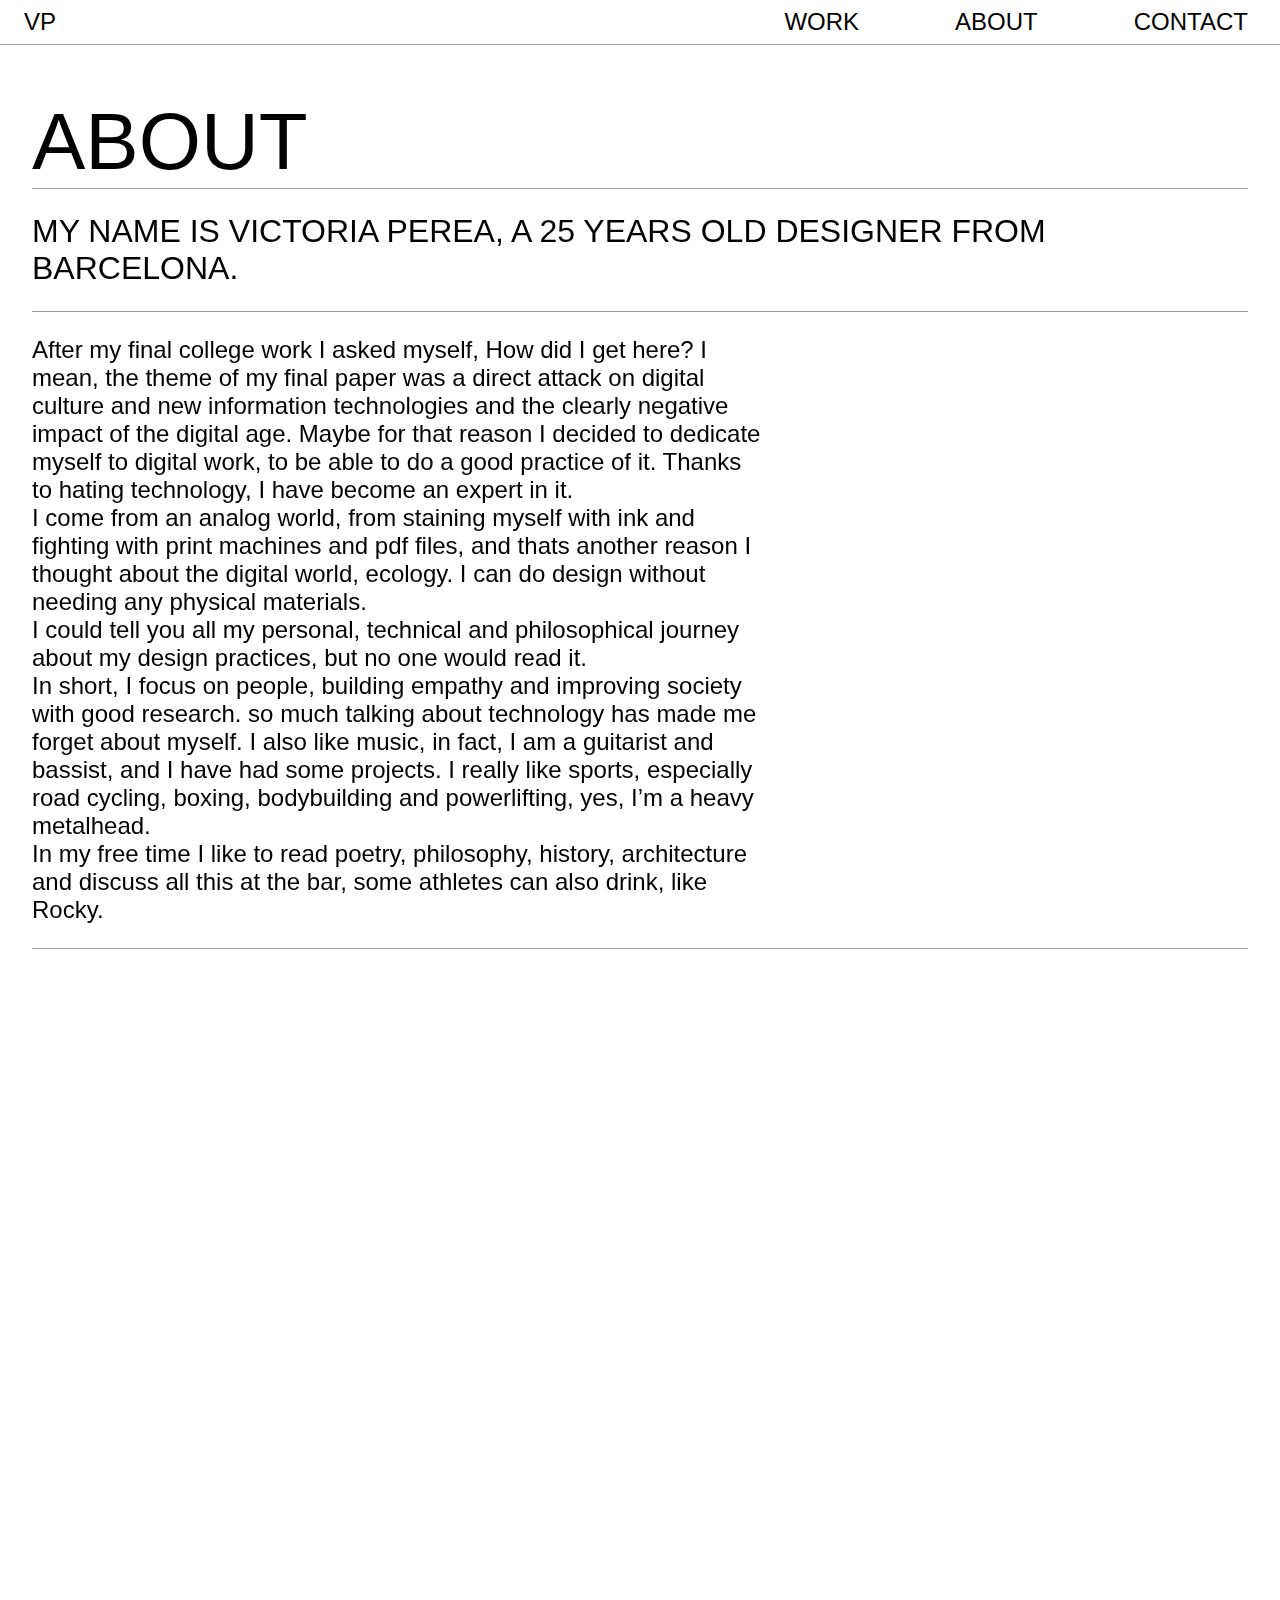
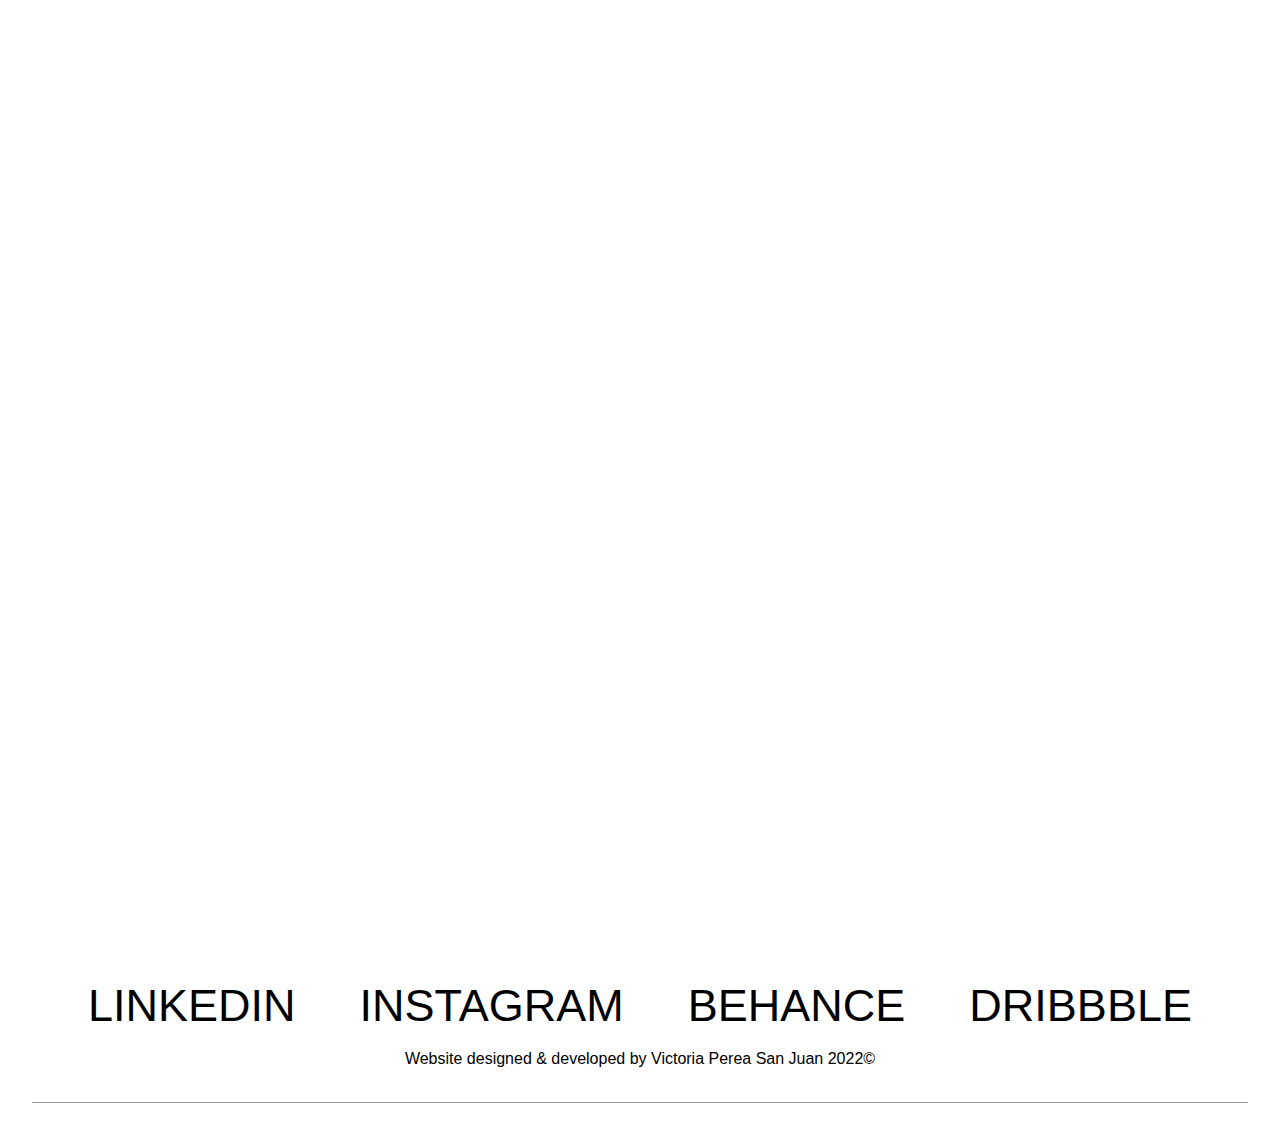
==== about.html @ 7c581150 "26-04-22-18:03" ====
<!DOCTYPE html>
<html lang="en">
<head>
    <meta charset="UTF-8">
    <meta http-equiv="X-UA-Compatible" content="IE=edge">
    <meta name="viewport" content="width=device-width, initial-scale=1.0">
  <title>WORK</title>
  <link rel="stylesheet" href="./assets/css/about.css">
  <link rel="stylesheet" href="./assets/css/switzer.css">
  <link rel="stylesheet" href="./assets/js/aos.js">
  <link rel="stylesheet" href="./assets/js/type.js">
  <link rel="stylesheet" href="https://unpkg.com/aos@next/dist/aos.css"/>
<link rel="preconnect" href="https://fonts.googleapis.com">
<link href="https://fonts.googleapis.com/css2?family=Playfair+Display:ital@1&display=swap" rel="stylesheet">
<link href="./assets/css/pointer.css" rel="stylesheet">
<script src="./assets/js/scrollup.js"></script>

</head>


<body>

    <header>
    
        <div class="logo">
            <a class="vp" href="./index.html">VP</a>
        </div>
        <nav class="menu">
            <div class="cajasheader">
            <a class="contact" href="#contact-ancla">contact</a>
            <a class="about" href="">about</a>
            <a class="work" href="index.html#selected-work">work</a>
            </div>

            <div class="burger">
            
                <!-- Everything below this is part of the burger menu-->
                </div>
                <div class="button_container" id="toggle"><span class="top"></span><span class="middle"></span><span class="bottom"></span></div>
                <div class="overlay" id="overlay">
                <nav class="overlay-menu">
                    <ul>
                        <li class="borderh"><a href="index.html">Home</a></li>
                        <li class="borderb"><a href="index.html#selected-work">work</a></li>
                        <li class="borderb"><a href="about.html">about</a></li>
                        <li class="borderb"><a href="index.html#contact-ancla">Contact</a></li>
                    </ul>
                </nav>
            </div>

    <script src='https://cdnjs.cloudflare.com/ajax/libs/jquery/2.1.3/jquery.min.js'></script><script  src="/assets/js/script.js"></script>

        </nav>
   
    </header>

    <div class="titulo" data-aos="fade-right" data-aos-duration="2000">
        <div class="titulo_">
            about
        </div>
    </div>

    <div class="h1"  data-aos="zoom-in-right" data-aos-duration="1000">
        <h1>
            My name is Victoria Perea, a 25 years old designer from Barcelona.
        </h1>
    </div>

    <div class="h3" data-aos="fade-up" data-aos-duration="1000">
        <h3>
            After my final college work I asked myself, How did I get here? I mean, the theme of my final paper was a direct attack on digital culture and new information technologies and the clearly negative impact of the digital age.
Maybe for that reason I decided to dedicate myself to digital work, to be able to do a good practice of it.
Thanks to hating technology, I have become an expert in it.<br>

I come from an analog world, from staining myself with ink and fighting with print machines and pdf files, and thats another reason I thought about the digital world, ecology. I can do design without needing any physical materials.<br>

I could tell you all my personal, technical and philosophical journey about my design practices, but no one would read it.<br>
In short, I focus on people, building empathy and improving society with good research.

so much talking about technology has made me forget about myself. I also like music, in fact, I am a guitarist and bassist, and I have had some projects.

I really like sports, especially road cycling, boxing, bodybuilding and powerlifting, yes, I’m a heavy metalhead. <br>
In my free time I like to read poetry, philosophy, history, architecture and discuss all this at the bar, some athletes can also drink, like Rocky.
        </h3>

    </div>
    <div class="titulo"> 
        <div class="titulo_" data-aos="fade-up" data-aos-duration="1000">
            MY CV
        </div>
    <div class="h4" data-aos="fade-up" data-aos-duration="1000">
        <h4>
            Let’s talk about my experience        
         </h4>
    </div>

    <div class="cv" data-aos="fade-up" data-aos-duration="1000">
        <p class="cv_text">
            When I finished high school, I didn't really know what to do, and I got into a Commerce degree, then I didn't know what to do either, and I signed up for a course in graphic design and video editing. 

Finally, I knew what I wanted to do for the rest of my life, and I signed up for a higher degree in graphic design and production management. That allowed me to work as a pre-printer and printer in a screen printing workshop and a print shop while I was earning my undergraduate degree in graphic design and visual communication.
In 2021, I finished my university studies and started a master's degree in Digital Experience Design.

I currently work as a UX/UI designer, and content Design at <a id="hcta-link" href="https://humancta.org/" target="_blank" rel="noopener noreferrer">Human Call To Action.</a>

<p class="cv_text">I attach here my Curriculum vitae for more technical information. 🡣</p>
<a class="download" href="./assets/pdfs/curriculum-vp.pdf" download="Curriculum-victoria-perea">
    📃</a>
        </p>
    </div>
    
<div id="contact-ancla"></div>
    <h5 data-aos="fade-up"
    data-aos-duration="3000">
        Want to cycle with me or do you prefer to be my gym bro?
Well, we can also work together<br>🡣
    <div class="mail">
        <a href="mailto:v.vperea@gmail.com">v.vperea@gmail.com</a>
    </div>
    </h5>

    <footer>
        <div class="rrss">
            
                <a href="https://www.linkedin.com/in/victoria-perea-sanjuan/" target="_blank" rel="noopener noreferrer">linkedin</a>
                <a href="https://www.instagram.com/vickyabyss/"  target="_blank" rel="noopener noreferrer">instagram</a>
                <a href="https://www.behance.net/vickyabyss" target="_blank" rel="noopener noreferrer">behance</a>
                <a href="https://dribbble.com/Vickyperea"  target="_blank" rel="noopener noreferrer">dribbble</a>
        </div>

        <div class="copy">
            Website designed & developed by Victoria Perea San Juan 2022©
        </div>
</footer>
                
<button onclick="topFunction()" id="myBtn" title="Go to top">
    <img data-aos="fade-up" data-aos-duration="1000" class="button" src="./assets/img/Group 9.svg" alt="">
</button>

    <script  src="./assets/js/type.js"></script>
    <script src="https://unpkg.com/aos@next/dist/aos.js"></script>
    <script>
      AOS.init();
    </script>
</body>
<script src="./assets/js/pointer.js"></script>
<script>
    init_pointer({s
        
    })
</script>
</html>
---- assets/css/about.css ----
html,
body,
div,
span,
applet,
object,
iframe,
h1,
h2,
h3,
h4,
h5,
h6,
p,
blockquote,
pre,
a,
abbr,
acronym,
address,
big,
cite,
code,
del,
dfn,
em,
img,
ins,
kbd,
q,
s,
samp,
small,
strike,
strong,
sub,
sup,
tt,
var,
b,
u,
i,
center,
dl,
dt,
dd,
ol,
ul,
li,
fieldset,
form,
label,
legend,
table,
caption,
tbody,
tfoot,
thead,
tr,
th,
td,
article,
aside,
canvas,
details,
embed,
figure,
figcaption,
footer,
header,
hgroup,
menu,
nav,
output,
ruby,
section,
summary,
time,
mark,
audio,
video {
    border: 0;
    font: inherit;
    font-size: 100%;
    margin: 0;
    padding: 0;
    vertical-align: baseline;
}

article,
aside,
details,
figcaption,
figure,
footer,
header,
hgroup,
menu,
nav,
section {
    display: block;
}

blockquote,
q {
    quotes: none;
}

ol,
ul {
    list-style: none;
}

blockquote::before,
blockquote::after,
q::before,
q::after {
    content: none;
}

button,
[role="button"],
input[type="button"],
input[type="reset"],
input[type="submit"] {
    background: inherit;
    border: none;
    color: inherit;
    cursor: pointer;
    font-family: inherit;
    font-size: inherit;
    font-weight: inherit;
    line-height: inherit;
    margin: 0;
    padding: 0;
    text-align: inherit;
    vertical-align: inherit;
    width: auto;
}

iframe {
    border: 0;
}

img {
    display: block;
    height: auto;
    -ms-interpolation-mode: bicubic;
    max-width: 100%;
    width: auto;
}

table {
    border-collapse: collapse;
    border-spacing: 0;
}

*,
*::before,
*::after {
    -moz-box-sizing: border-box;
    -webkit-box-sizing: border-box;
    box-sizing: border-box;
    -webkit-font-smoothing: antialiased !important;
    font-smooth: antialiased !important;
    -moz-osx-font-smoothing: grayscale !important;
    text-rendering: optimizeLegibility !important;
}

html,
body {
    position: relative;
    overflow-x: hidden;
}

a svg,
button * {
    pointer-events: none;
}



/*-------------------AQUI EMPIEZO-------------------*/


/*----------------------------------------------------------------*/
/*----------------------------HEADER------------------------------*/
/*----------------------------------------------------------------*/

#overlay {
    display: none;
}

header {
  display: flex;
  text-decoration: none;
  color: black;
  background-color: white;
  width: 100%;
  left: 0;
  top: 0;
  position: fixed;
  border-bottom: solid 1px #9A9A9A;
  justify-content: space-between;
  z-index: 100;
}



.logo a nav {
  text-decoration: none;
}
a{
  color:black;
  text-decoration:none
}

.container {
    padding: 0 1.5rem;
}

.logo {
left: 2%;
margin: 0.5rem;
margin-left: 1.5rem;
font-size: 1.5rem;
text-decoration: none;
}
.menu a {
  text-decoration: none;
  color: #E7E7E7;
 
}
.menu {
  display: inline-block;
  margin: 0.5rem;
  margin-right: 2rem; 
}
.cajasheader a{
  font-size: 1.5rem;
  color: black;
  text-transform: uppercase;
  margin-left: 6rem;
  float: right;

}
.cajasheader a:hover{
  font-style: italic;
}

.logo:hover {
  font-style: italic;
}
/*----------------------------------------------------------------*/
/*-----------------------------BODY-------------------------------*/
/*----------------------------------------------------------------*/


body {
    min-height: 100vh;
    justify-content: center;
    align-items: center;
    background: white;
    font-family: 'Switzer-Regular', sans-serif;
    margin: 2rem;
  }

.titulo {
    border-bottom: #9A9A9A solid 1px;
}

.titulo_ {
    margin-top: 4rem;
    font-size: 5rem;
    text-transform: uppercase;
}

.h1 {
    border-bottom: #9A9A9A solid 1px;   
}

h1{
    font-size: 2rem;
    text-transform: uppercase;
    margin-top: 1.5rem;
    margin-bottom: 1.5rem;
}
.h3{
    border-bottom: #9A9A9A solid 1px;     
}

h3{
    margin-top: 1.5rem;
    font-size: 1.5rem;
    margin-right: 40%;
    margin-bottom: 1.5rem;
}
.h4{
    border-bottom: #9A9A9A 1px solid;
}
h4 {
    font-size: 2rem;
    text-transform: uppercase;
    margin-top: 1.5rem;
    margin-bottom: 1.5rem;
} 
.cv_text{
    margin-top: 1.5rem;
    font-size: 1.5rem;
    margin-right: 40%;
    margin-bottom: 1.5rem;
}

.download {
    font-size: 4rem;
    margin-left: auto;
    margin-right: auto;
}
.download  :hover{
    font-style: italic;
}

.button {
    position: fixed;
	bottom: 40px;
	right: 40px;
    z-index: 99;
}
.button:hover {
    width: 5%;
}

.trabajos {
    margin-top: 6rem;
    text-align: center;
}
.title{
    font-family: 'Switzer-Regular', sans-serif;
    font-weight: bold;
    line-height: 90%;
    font-size: 4.25rem;
    text-transform: uppercase;
    color: #0D0D0D;
}
.description {
    margin-top: 1rem;
    font-size: 3rem;
    text-align: center;
    line-height: 4rem;
}

h5 {
    font-size: 6.875rem;
    line-height: 7rem;
    text-align: center;
    padding:5%;
}

.mail {
    font-size: 2.813rem;
    text-transform: uppercase;
}
.mail a:hover {
    border-bottom: 2px solid black;
}

.process {
    border-bottom: 1px solid #9A9A9A;
    width: 100%;
}

.descriptions {
    font-size: 2rem;
    text-align: center;
    margin-bottom: 2rem;
    margin-top: 2rem;
}

.descriptions a:hover {
        font-style: italic;
}


/*----------------------------------------------------------------*/
/*---------------------------FOOTER-------------------------------*/
/*----------------------------------------------------------------*/
.mail {
    font-size: 2.813rem;
    text-transform: uppercase;
}
.rrss{
    align-items: center;
    justify-content: center;
    display: -webkit-flex;
    display: flex;
    -webkit-flex-flow: row wrap;
    flex-flow: row wrap;
}
.rrss a{
  display: inline-block;
  font-size: 2.813rem;
  text-transform: uppercase;
  margin: 0 2rem;
  border-bottom: 2px solid white;
}
.rrss a:hover {
  border-bottom: 2px solid black;
}
.copy {
  font-size: 1rem;
  text-align: center;
  margin: 1rem;
}

@media (min-width: 600px) {
    .project {
        display: block;
        position: relative;
        overflow: hidden;
    }
    .project:hover .treballs1 {
    opacity: 1;
    }
    .treballs1 {
        position: absolute;
        top: 0;
        z-index: 2;
        opacity: 0;
        pointer-events: none;
        transition: opacity .5s ease-in-out;
        will-change: opacity;
        min-width: 100%;
    }
}

/*----------------------------------------------------------------*/
/*---------------------------RESPONSIVE---------------------------*/
/*----------------------------------------------------------------*/

@media (max-width: 600px) {

    /*---------------------MENU BURGER ANIMADO------------*/
#overlay {
        display: block;
    }
    
li a {
 font-family: 'Switzer-Regular', sans-serif;
}

.button_container {
  position: fixed;
  top: 2%;
  right: 2%;
  height: 30px;
  width: 30px;
  cursor: pointer;
  z-index: 100;
  transition: opacity .25s ease;
}
.button_container:hover {
  opacity: .4;

}
.button_container.active .top {
  transform: translateY(11px) translateX(0) rotate(45deg);
  background: #FFF;
}
.button_container.active .middle {
  opacity: 0;
  background: #FFF;
}
.button_container.active .bottom {
  transform: translateY(-11px) translateX(0) rotate(-45deg);
  background: #FFF;
}
.button_container span {
  background:black;
  border: none;
  height: 3px;
  width: 100%;
  position: absolute;
  top: 0;
  left: 0;
  transition: all .35s ease;
  cursor: pointer;
}
.button_container span:nth-of-type(2) {
  top: 11px;
}
.button_container span:nth-of-type(3) {
  top: 22px;
}

.overlay {
  position: fixed;
  background:black;
  top: 0;
  left: 0;
  width: 100%;
  height: 0%;
  opacity: 0;
  visibility: hidden;
  transition: opacity .35s, visibility .35s, height .35s;
  overflow: hidden;
}
.overlay.open {
  opacity: 100%;
  visibility: visible;
  height: 100%;
  
}
.overlay.open li {
  animation: fadeInRight .5s ease forwards;
  animation-delay: .35s;
}
.overlay.open li:nth-of-type(2) {
  animation-delay: .4s;
}
.overlay.open li:nth-of-type(3) {
  animation-delay: .45s;
}
.overlay.open li:nth-of-type(4) {
  animation-delay: .50s;
}
.overlay nav {
  position: relative;
  line-height: 7rem;
  top: 60%;
  transform: translateY(-50%);
  font-size: 4rem;
  font-family: 'Switzer-Regular', sans-serif;
  font-weight: lighter;
  text-transform: uppercase;
  text-align: center;
}

.overlay ul {
  list-style: none;
  padding: 0;
  margin: 0 auto;
  display: inline-block;
  position: relative;
  height: 100%;
}
.overlay ul li {
  display: block;
  height: 25%;
  height: calc(100% / 4);
  min-height: 50px;
  position: relative;
  opacity: 0;
}
.overlay ul li a {
  display: block;
  position: relative;
  color: #FFF;
  text-decoration: none;
  overflow: hidden;
}

.overlay ul li a:after {
  content: '';
  position: absolute;
  bottom: 0;
  left: 50%;
  width: 0%;
  transform: translateX(-50%);
  height: 3px;
  background: #FFF;
  transition: .35s;
}

.overlay-menu ul li:hover {
    font-style: italic;
}

.borderh {
    border-top: solid 1px white;
    border-bottom: solid 1px white;
    width: 100%;
    margin: 0;
}
.borderb {
    border-bottom: solid 1px white;
    width: 100%;
    margin: 0;
}

@keyframes fadeInRight {
  0% {
    opacity: 0;
    left: 20%;
  }
  100% {
    opacity: 1;
    left: 0;
  }
}
/*---------------------FIN MENU BURGER ANIMADO------------*/
.cajasheader {
    display: none;
  }
/*---------------------BODY------------*/
  .titulo_{
    margin-top: 4rem;
    font-size: 5rem;
    text-transform: uppercase;
}

h1{
    font-size: 1.5rem;
    text-transform: uppercase;
    margin-top: 1.5rem;
}

h3 {
    width: 100%;
}
.cv_text {
    width: 100%;
}



.trabajos {
    display: block;
    margin-top: 3rem;
    text-align: center;
}
.title{
    text-align: center;
}
  .description {
      font-size: 1.5rem ;
      line-height: 2rem;
  }
  h5 {
    font-size: 2.5rem;
    line-height: 3rem;
}



.descriptions {
    font-size: 1.5rem;
    text-align: center;
    line-height: 2rem;
}

/*---------------------footer------------*/


.mail a{
    font-size: 1.5rem;
}

.rrss {
    flex-direction: column;
}
.rrss a {
    font-size: 2rem;
    padding: 1rem;
}  
}
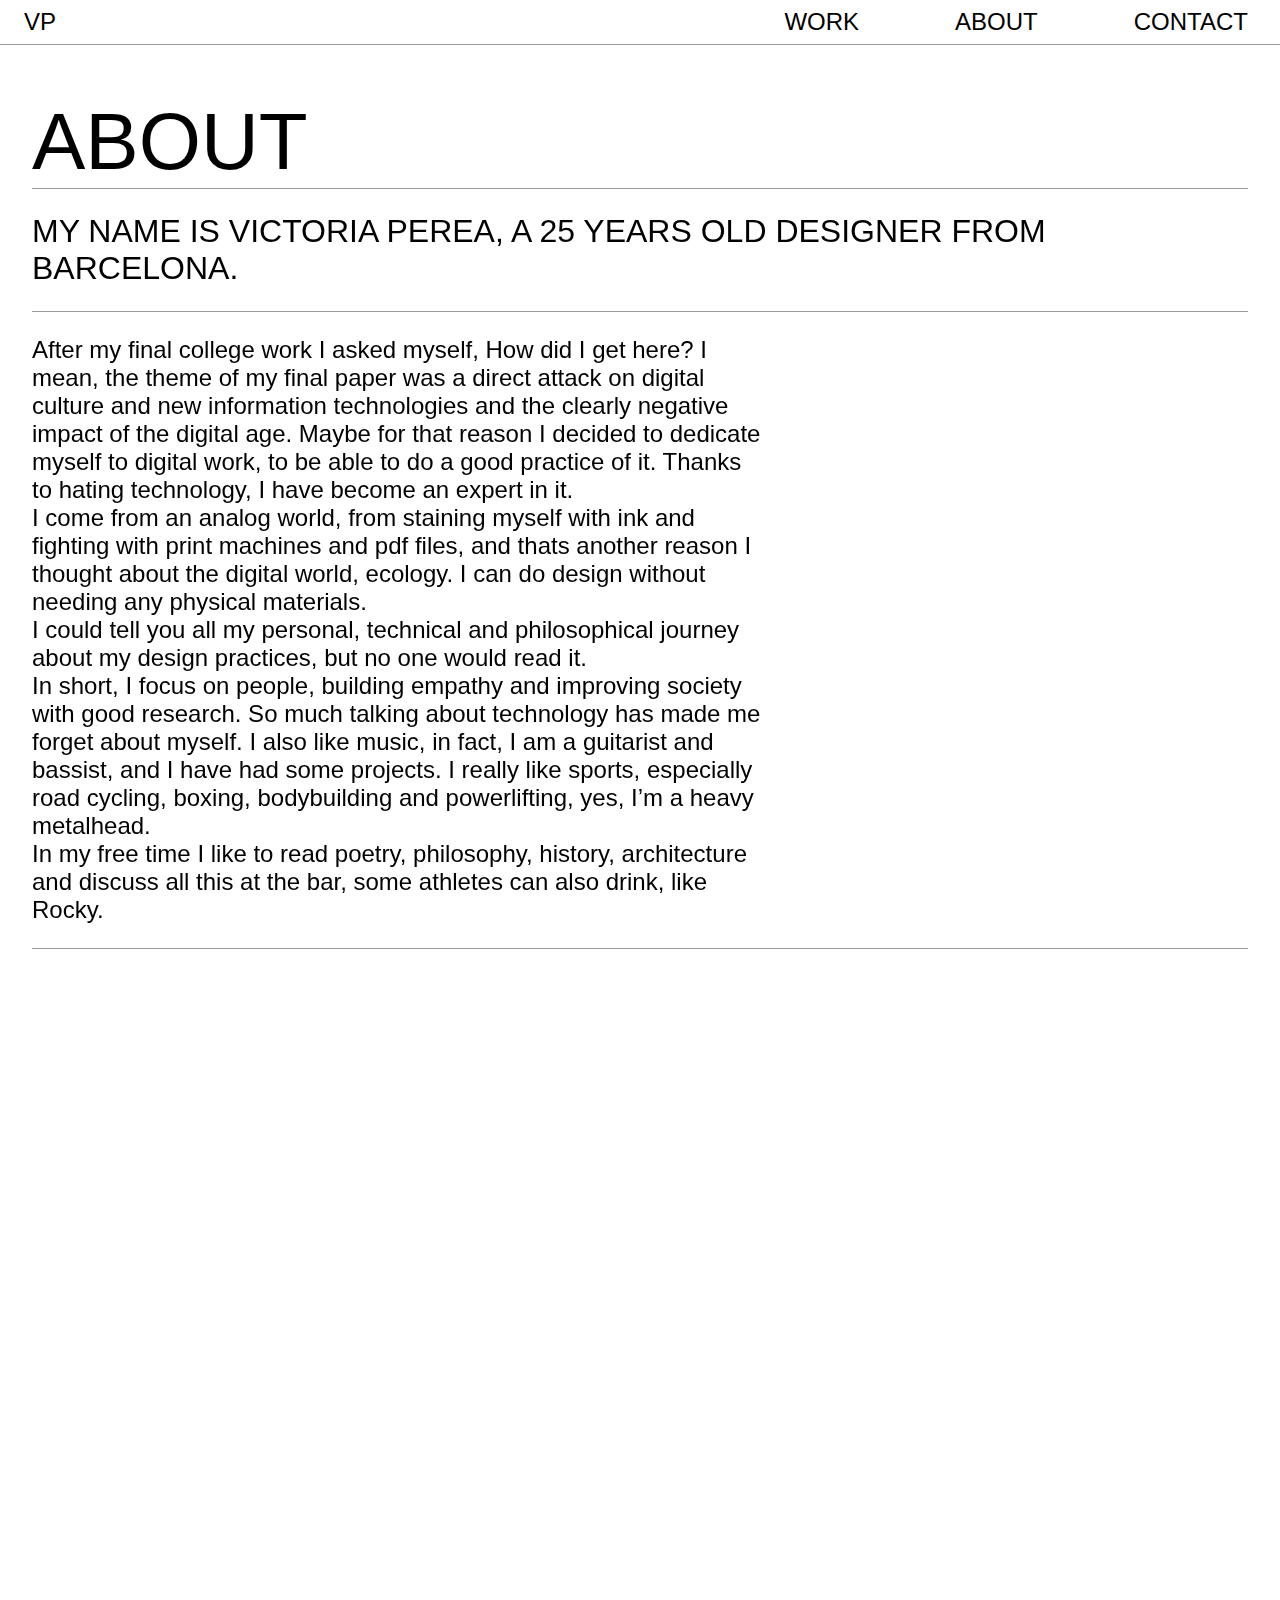
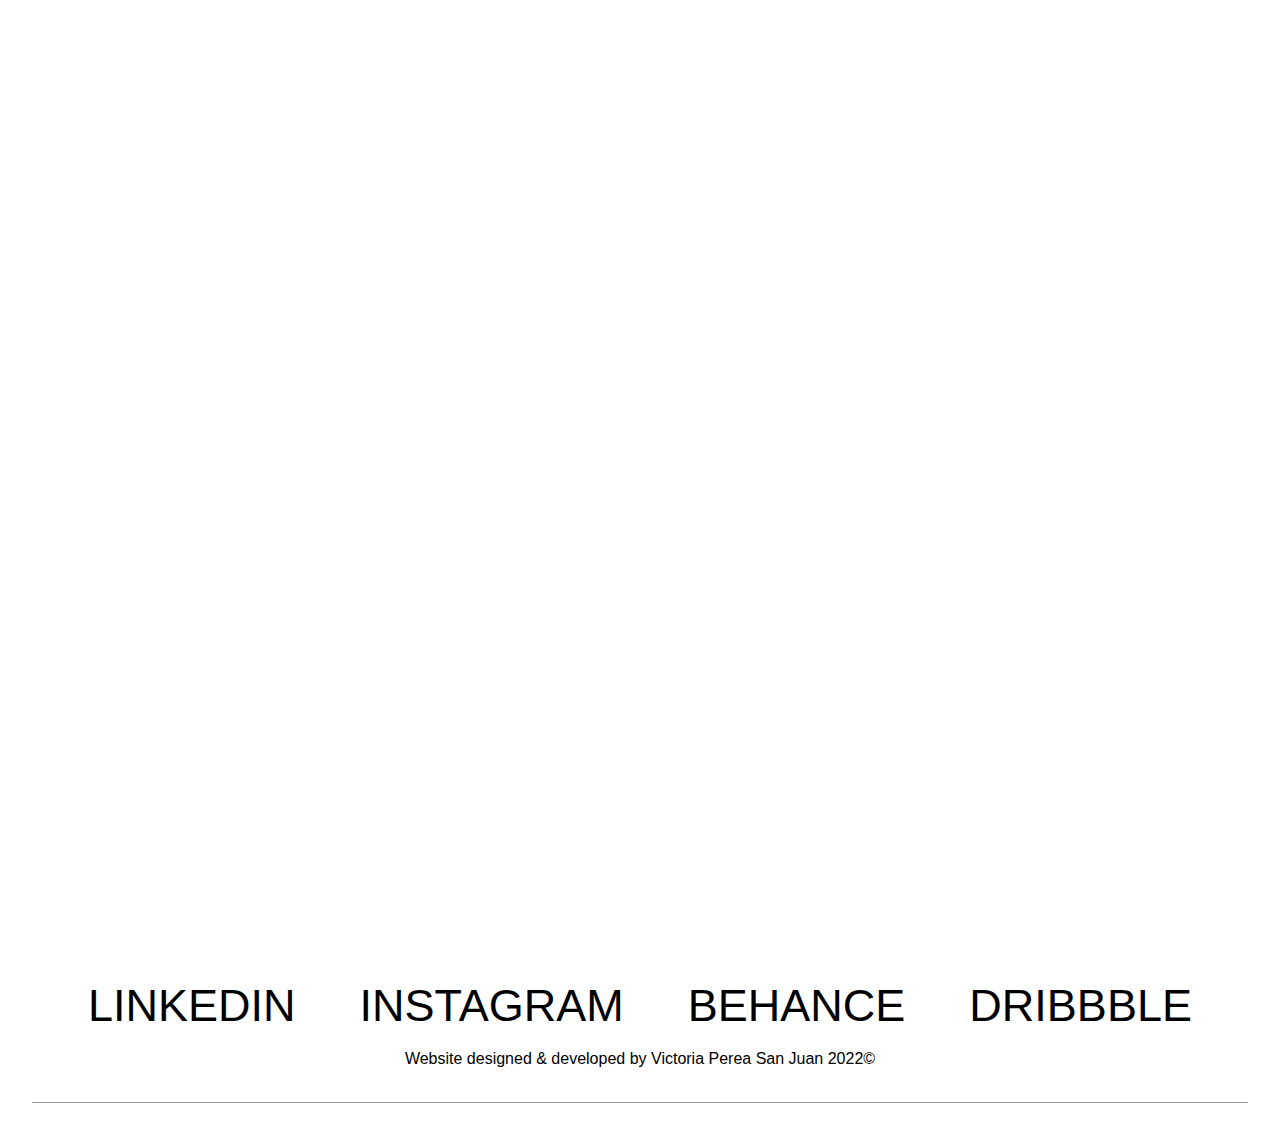
==== commit d0a26e6c: "faltas" ====
--- a/about.html
+++ b/about.html
@@ -67,6 +67,7 @@
     </div>
 
     <div class="h3" data-aos="fade-up" data-aos-duration="1000">
+        
         <h3>
             After my final college work I asked myself, How did I get here? I mean, the theme of my final paper was a direct attack on digital culture and new information technologies and the clearly negative impact of the digital age.
 Maybe for that reason I decided to dedicate myself to digital work, to be able to do a good practice of it.
@@ -77,12 +78,12 @@
 I could tell you all my personal, technical and philosophical journey about my design practices, but no one would read it.<br>
 In short, I focus on people, building empathy and improving society with good research.
 
-so much talking about technology has made me forget about myself. I also like music, in fact, I am a guitarist and bassist, and I have had some projects.
+So much talking about technology has made me forget about myself. I also like music, in fact, I am a guitarist and bassist, and I have had some projects.
 
 I really like sports, especially road cycling, boxing, bodybuilding and powerlifting, yes, I’m a heavy metalhead. <br>
 In my free time I like to read poetry, philosophy, history, architecture and discuss all this at the bar, some athletes can also drink, like Rocky.
         </h3>
-
+        <img src="./assets/img/Mesa de trabajo 1-1.png" alt="">
     </div>
     <div class="titulo"> 
         <div class="titulo_" data-aos="fade-up" data-aos-duration="1000">
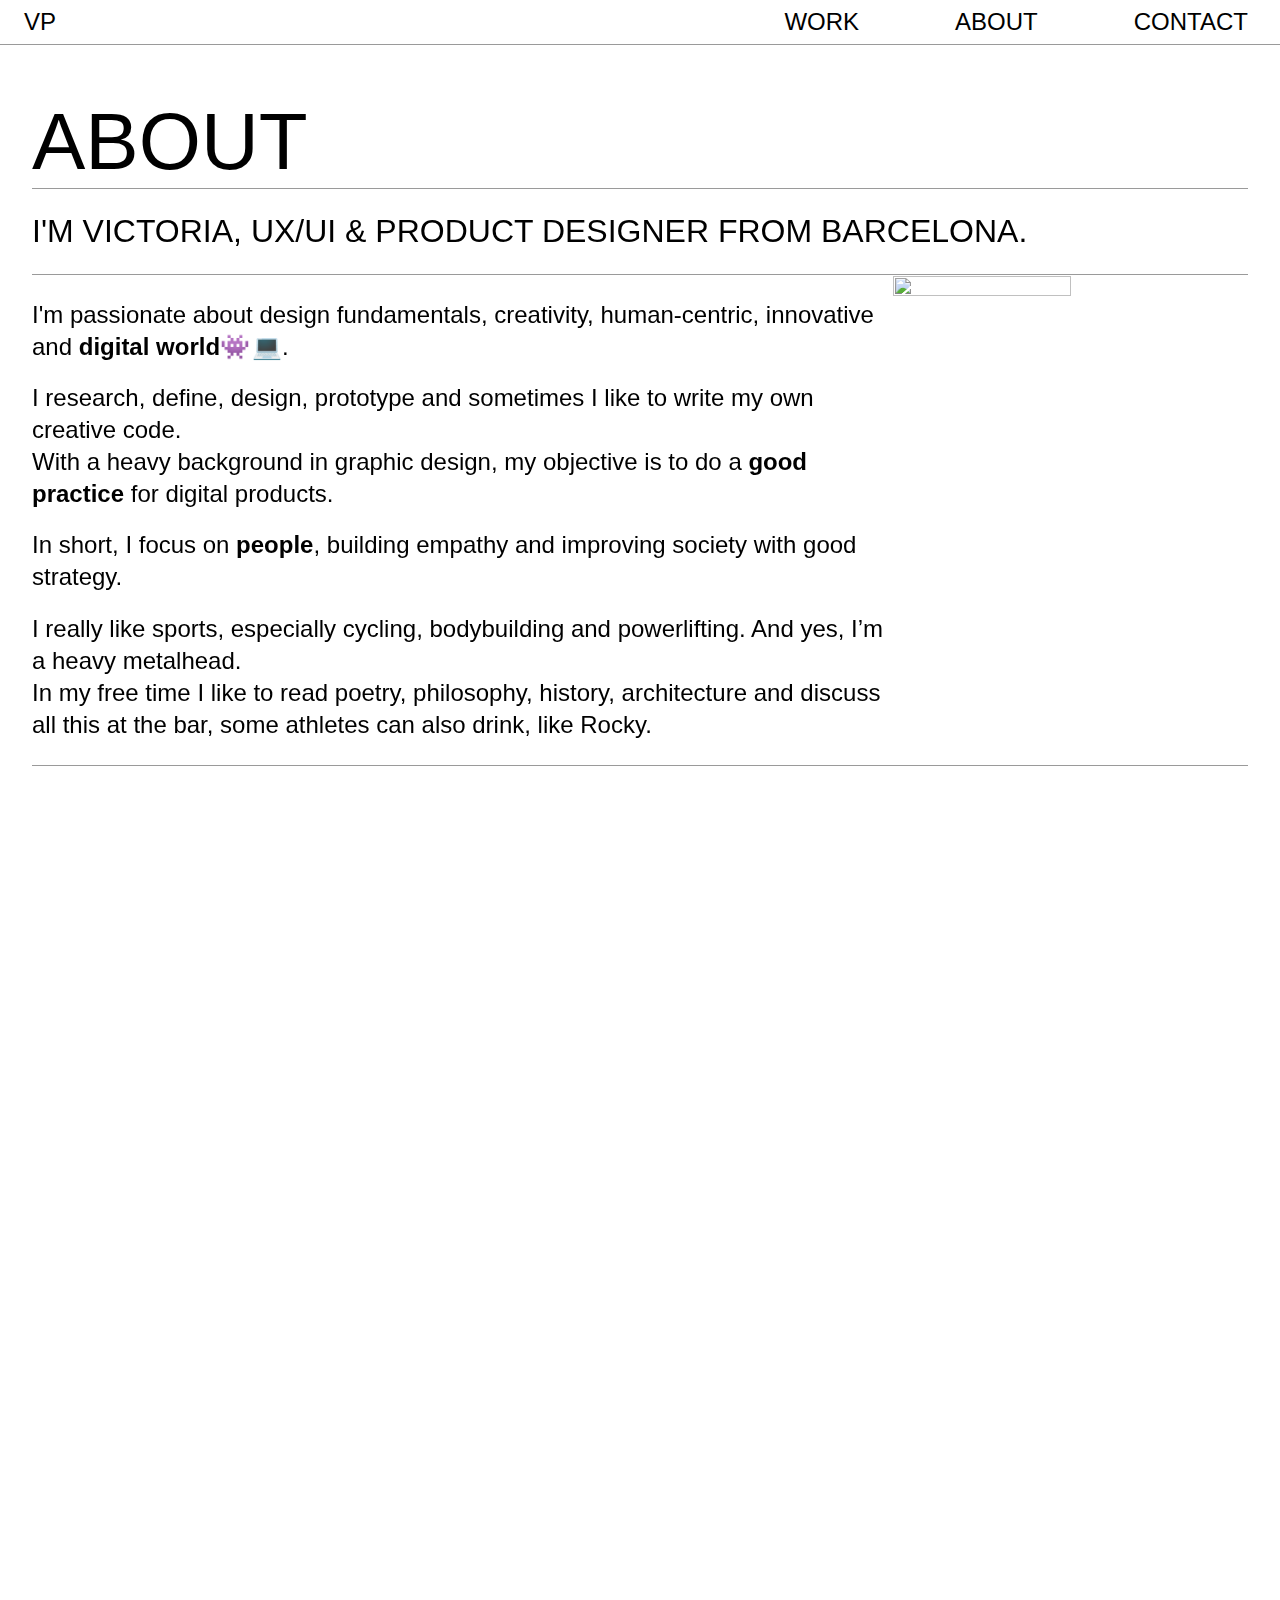
==== commit 0fceda25: "26.11.22" ====
--- a/about.html
+++ b/about.html
@@ -62,27 +62,27 @@
 
     <div class="h1"  data-aos="zoom-in-right" data-aos-duration="1000">
         <h1>
-            My name is Victoria Perea, a 25 years old designer from Barcelona.
+            I'm Victoria, UX/UI & Product Designer from Barcelona.
         </h1>
     </div>
 
     <div class="h3" data-aos="fade-up" data-aos-duration="1000">
         
         <h3>
-            After my final college work I asked myself, How did I get here? I mean, the theme of my final paper was a direct attack on digital culture and new information technologies and the clearly negative impact of the digital age.
-Maybe for that reason I decided to dedicate myself to digital work, to be able to do a good practice of it.
-Thanks to hating technology, I have become an expert in it.<br>
+            I'm passionate about design fundamentals, creativity, human-centric, innovative and <span>digital world</span>👾 💻.
 
-I come from an analog world, from staining myself with ink and fighting with print machines and pdf files, and thats another reason I thought about the digital world, ecology. I can do design without needing any physical materials.<br>
+            <div class="parr">I research, define, design, prototype and sometimes I like to write my own creative code. <br>
+                With a heavy background in graphic design, my objective is to do a <span>good practice</span>  for digital products.</div>
 
-I could tell you all my personal, technical and philosophical journey about my design practices, but no one would read it.<br>
-In short, I focus on people, building empathy and improving society with good research.
+    <div class="parr">
+    In short, I focus on <span> people</span>, building empathy and improving society with good strategy. </div>
+    
+    <div class="parr">
+    I really like sports, especially cycling, bodybuilding and powerlifting. And yes, I’m a heavy metalhead. <br>
+    In my free time I like to read poetry, philosophy, history, architecture and discuss all this at the bar, some athletes can also drink, like Rocky.
+    </div>
 
-So much talking about technology has made me forget about myself. I also like music, in fact, I am a guitarist and bassist, and I have had some projects.
-
-I really like sports, especially road cycling, boxing, bodybuilding and powerlifting, yes, I’m a heavy metalhead. <br>
-In my free time I like to read poetry, philosophy, history, architecture and discuss all this at the bar, some athletes can also drink, like Rocky.
-        </h3>
+</h3>
         <img src="./assets/img/Mesa de trabajo 1-1.png" alt="">
     </div>
     <div class="titulo"> 
@@ -97,18 +97,38 @@
 
     <div class="cv" data-aos="fade-up" data-aos-duration="1000">
         <p class="cv_text">
-            When I finished high school, I didn't really know what to do, and I got into a Commerce degree, then I didn't know what to do either, and I signed up for a course in graphic design and video editing. 
+         
+            <ul> Nov 2022 - present
+                <li class="cv_text">UX/UI Designer at <a id="ogilvy-link" href="https://www.ogilvy.com/es/eng" target="_blank" rel="noopener noreferrer">Ogilvy Spain</a>
+                    <ul>
+                        <li id="description">UI Interfaces, High-fi
+                            prototypes, UI Kits, UI Libraries, Design Systems, interaction design,
+                            accessibility...</li>
+                    </ul>
+                </li>
+                January 2022 - Nov 2022
+                <li class="cv_text">UX Designer at <a id="ogilvy-link" href="https://humancta.org/" target="_blank" rel="noopener noreferrer">Human Call To Action</a>
+                    <ul>
+                        <li id="description">Social innovation. User research, user testing, user flows, information
+                            architecture, interaction design, accessibility, user interface,
+                            style guides, component guides, libraries, wireframes, prototyping,
+                            design systems. Communication, UX Writing...</li>
+                    </ul>
+                </li>
 
-Finally, I knew what I wanted to do for the rest of my life, and I signed up for a higher degree in graphic design and production management. That allowed me to work as a pre-printer and printer in a screen printing workshop and a print shop while I was earning my undergraduate degree in graphic design and visual communication.
-In 2021, I finished my university studies and started a master's degree in Digital Experience Design.
+                2017 - 2021
+                <li class="cv_text">Graphic Designer & expert pre-printing at <a id="ogilvy-link" href="https://www.printup.cat/" target="_blank" rel="noopener noreferrer">Printup</a>
+                    <ul>
+                        <li id="description">Print oriented design, logos, vector files. Design of magazines,
+                            brochures, cards, vynils, large format, Adobe suite, production...</li>
+                    </ul>
+                </li>
+              </ul>
+            
 
-I currently work as a UX/UI designer, and content Design at <a id="hcta-link" href="https://humancta.org/" target="_blank" rel="noopener noreferrer">Human Call To Action.</a>
+        <a href="./assets/pdfs/victoria.perea.cv.2022.pdf" target="_blank" rel="noopener noreferrer"  class="myButton">Download my CV</a>
 
-<p class="cv_text">I attach here my Curriculum vitae for more technical information. 🡣</p>
-<a class="download" href="./assets/pdfs/curriculum-vp.pdf" download="Curriculum-victoria-perea">
-    📃</a>
-        </p>
-    </div>
+
     
 <div id="contact-ancla"></div>
     <h5 data-aos="fade-up"
--- a/assets/css/about.css
+++ b/assets/css/about.css
@@ -44,9 +44,7 @@
 dl,
 dt,
 dd,
-ol,
-ul,
-li,
+
 fieldset,
 form,
 label,
@@ -108,7 +106,7 @@
 
 ol,
 ul {
-    list-style: none;
+    
 }
 
 blockquote::before,
@@ -286,13 +284,46 @@
     margin-bottom: 1.5rem;
 }
 .h3{
-    border-bottom: #9A9A9A solid 1px;     
+    border-bottom: #9A9A9A solid 1px;
+    display: flex; 
+    line-height: 2rem;    
+}
+
+.parr {
+
+    margin-top: 1.2rem;
+
+}
+
+span { font-weight: bolder; }
+
+
+ #description {
+
+    font-size: 1.2rem;
+    color: #414141;
+   
+}
+
+#ogilvy-link {
+    color: red;
+    text-decoration: underline;
+}
+
+a #ogilvy-link:link {
+
+    font-style: italic;
+    font-size: 4rem;
+}
+
+.h3 img{
+    height: 50%;
+    width: 50%;
 }
 
 h3{
     margin-top: 1.5rem;
     font-size: 1.5rem;
-    margin-right: 40%;
     margin-bottom: 1.5rem;
 }
 .h4{
@@ -304,6 +335,28 @@
     margin-top: 1.5rem;
     margin-bottom: 1.5rem;
 } 
+
+.myButton {
+	background-color:#ffffff;
+	border-radius:4rem;
+	border:2px solid #000000;
+	display:inline-block;
+	cursor:pointer;
+	color:#000000;
+	font-size:1.5rem;
+    font-weight: 500;
+	padding:16px 31px;
+	text-decoration:none;
+}
+.myButton:hover {
+    color: #ffffff;
+	background-color:#000000;
+}
+.myButton:active {
+	position:relative;
+	top:1px;
+}
+
 .cv_text{
     margin-top: 1.5rem;
     font-size: 1.5rem;
@@ -598,11 +651,24 @@
   }
 }
 /*---------------------FIN MENU BURGER ANIMADO------------*/
+
+
+
+
 .cajasheader {
     display: none;
   }
 /*---------------------BODY------------*/
-  .titulo_{
+  
+
+a .myButton {
+
+    text-align: center;
+    
+}
+
+
+.titulo_{
     margin-top: 4rem;
     font-size: 5rem;
     text-transform: uppercase;
@@ -615,6 +681,14 @@
 }
 
 h3 {
+    width: 100%;
+}
+
+.h3 {
+    display: block;
+}
+.h3 img {
+    height: 100%;
     width: 100%;
 }
 .cv_text {
